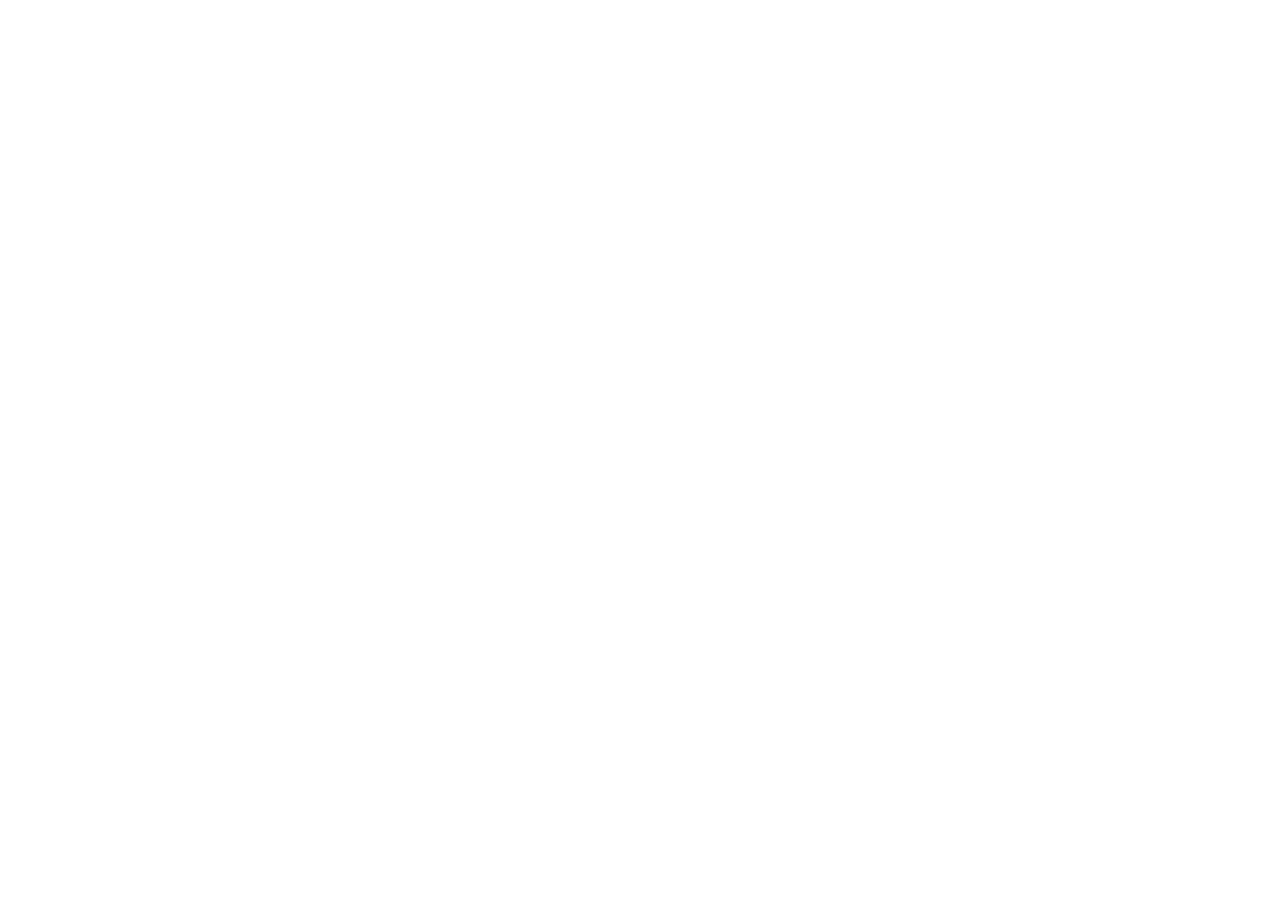
==== login.html @ 49e91ec2 "init project" ====
<!DOCTYPE html>
<html lang="en">

<head>
    <meta charset="UTF-8">
    <meta name="viewport" content="width=device-width, initial-scale=1.0">
    <title>Document</title>
</head>

<body>

</body>

</html>
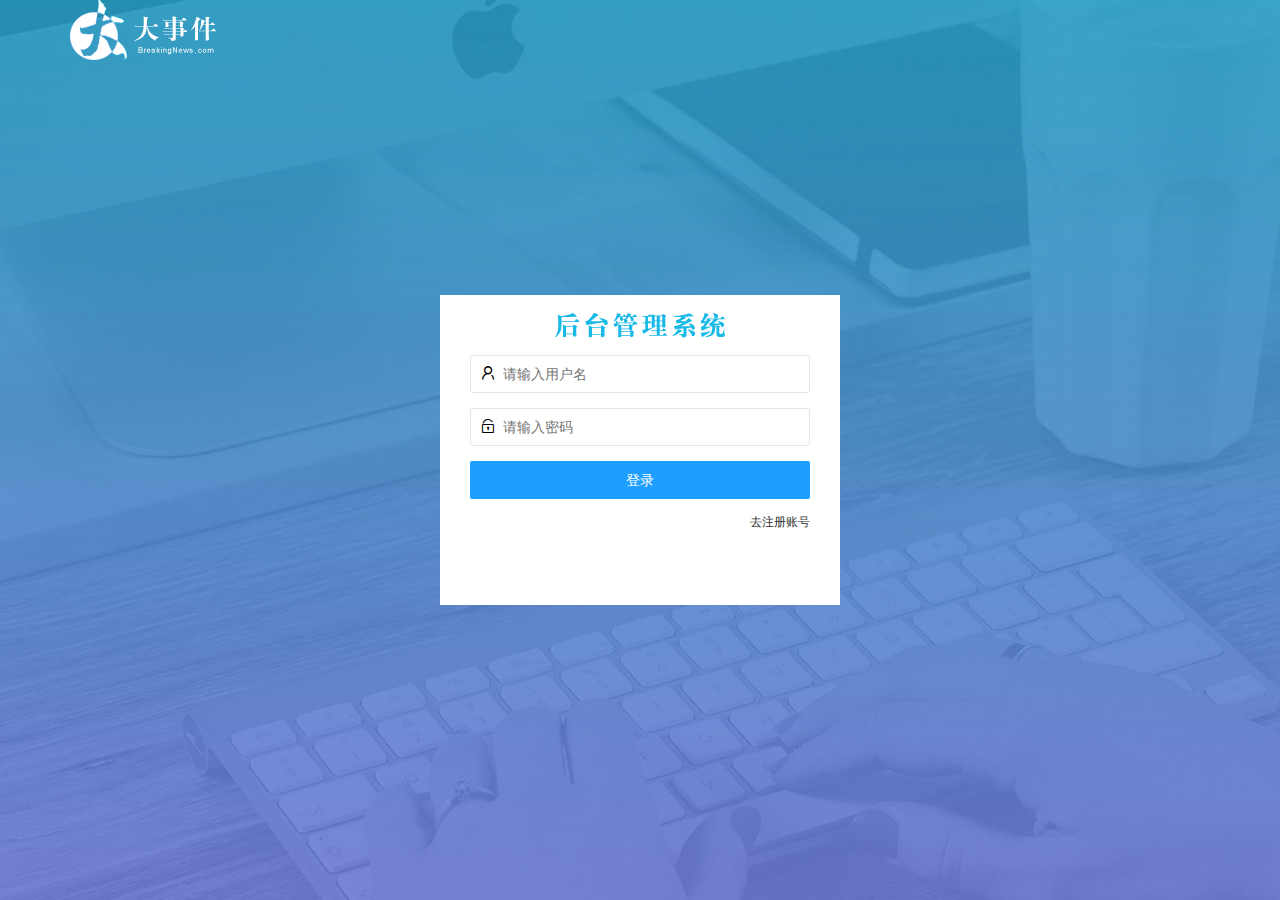
==== commit 99629223: "完成了登陆注册功能" ====
--- a/login.html
+++ b/login.html
@@ -2,13 +2,92 @@
 <html lang="en">
 
 <head>
-    <meta charset="UTF-8">
-    <meta name="viewport" content="width=device-width, initial-scale=1.0">
-    <title>Document</title>
+    <meta charset="UTF-8" />
+    <meta name="viewport" content="width=device-width, initial-scale=1.0" />
+    <title>大事件-登录/注册</title>
+    <!-- 导入 LayUI 的样式 -->
+    <link rel="stylesheet" href="/assets/lib/layui/css/layui.css" />
+    <!-- 导入自己的样式表 -->
+    <link rel="stylesheet" href="/assets/css/login.css" />
+
 </head>
 
 <body>
+    <!-- 头部的 Logo 区域 -->
+    <div class="layui-main">
+        <img src="/assets/images/logo.png" alt="" />
+    </div>
 
+    <!-- 登录注册区域 -->
+    <div class="loginAndRegBox">
+        <div class="title-box"></div>
+        <!-- 登录的div -->
+        <div class="login-box">
+            <!-- 登录的表单 -->
+            <form class="layui-form" id="form_login">
+                <!-- 用户名 -->
+                <div class="layui-form-item">
+                    <i class="layui-icon layui-icon-username"></i>
+                    <input type="text" name="username" required lay-verify="required" placeholder="请输入用户名" autocomplete="off" class="layui-input" />
+                </div>
+                <!-- 密码 -->
+                <div class="layui-form-item">
+                    <i class="layui-icon layui-icon-password"></i>
+                    <input type="password" name="password" required lay-verify="required|pwd" placeholder="请输入密码" autocomplete="off" class="layui-input" />
+                </div>
+                <!-- 登录按钮 -->
+                <div class="layui-form-item">
+                    <!-- 注意：表单提交按钮和普通按钮的区别，就是 lay-submit 属性 -->
+                    <button class="layui-btn layui-btn-fluid layui-btn-normal" lay-submit>登录</button>
+                </div>
+                <div class="layui-form-item links">
+                    <a href="javascript:;" id="link_reg">去注册账号</a>
+                </div>
+            </form>
+        </div>
+        <!-- 注册的div -->
+        <div class="reg-box">
+            <!-- 注册的表单 -->
+            <form class="layui-form" id="form_reg">
+                <!-- 用户名 -->
+                <div class="layui-form-item">
+                    <i class="layui-icon layui-icon-username"></i>
+                    <input type="text" name="username" required lay-verify="required" placeholder="请输入用户名" autocomplete="off" class="layui-input" />
+                </div>
+                <!-- 密码 -->
+                <div class="layui-form-item">
+                    <i class="layui-icon layui-icon-password"></i>
+                    <input type="password" name="password" required lay-verify="required|pwd" placeholder="请输入密码" autocomplete="off" class="layui-input" />
+                </div>
+                <!-- 密码确认框 -->
+                <div class="layui-form-item">
+                    <i class="layui-icon layui-icon-password"></i>
+                    <input type="password" name="repassword" required lay-verify="required|pwd|repwd" placeholder="再次确认密码" autocomplete="off" class="layui-input" />
+                </div>
+                <!-- 注册按钮 -->
+                <div class="layui-form-item">
+                    <!-- 注意：表单提交按钮和普通按钮的区别，就是 lay-submit 属性 -->
+                    <button class="layui-btn layui-btn-fluid layui-btn-normal" lay-submit>注册</button>
+                </div>
+                <div class="layui-form-item links">
+                    <a href="javascript:;" id="link_login">去登录</a>
+                </div>
+            </form>
+        </div>
+    </div>
+
+
+
+
+
+
+
+
+
+    <script src="/assets/lib/layui/layui.all.js"></script>
+    <script src="/assets/lib/jquery.js"></script>
+    <script src="/assets/js/baseAPI.js"></script>
+    <script src="/assets/js/login.js"></script>
 </body>
 
 </html>--- a/assets/lib/layui/css/layui.css
+++ b/assets/lib/layui/css/layui.css
@@ -0,0 +1,2 @@
+/** layui-v2.5.5 MIT License By https://www.layui.com */
+ .layui-inline,img{display:inline-block;vertical-align:middle}h1,h2,h3,h4,h5,h6{font-weight:400}.layui-edge,.layui-header,.layui-inline,.layui-main{position:relative}.layui-body,.layui-edge,.layui-elip{overflow:hidden}.layui-btn,.layui-edge,.layui-inline,img{vertical-align:middle}.layui-btn,.layui-disabled,.layui-icon,.layui-unselect{-moz-user-select:none;-webkit-user-select:none;-ms-user-select:none}.layui-elip,.layui-form-checkbox span,.layui-form-pane .layui-form-label{text-overflow:ellipsis;white-space:nowrap}.layui-breadcrumb,.layui-tree-btnGroup{visibility:hidden}blockquote,body,button,dd,div,dl,dt,form,h1,h2,h3,h4,h5,h6,input,li,ol,p,pre,td,textarea,th,ul{margin:0;padding:0;-webkit-tap-highlight-color:rgba(0,0,0,0)}a:active,a:hover{outline:0}img{border:none}li{list-style:none}table{border-collapse:collapse;border-spacing:0}h4,h5,h6{font-size:100%}button,input,optgroup,option,select,textarea{font-family:inherit;font-size:inherit;font-style:inherit;font-weight:inherit;outline:0}pre{white-space:pre-wrap;white-space:-moz-pre-wrap;white-space:-pre-wrap;white-space:-o-pre-wrap;word-wrap:break-word}body{line-height:24px;font:14px Helvetica Neue,Helvetica,PingFang SC,Tahoma,Arial,sans-serif}hr{height:1px;margin:10px 0;border:0;clear:both}a{color:#333;text-decoration:none}a:hover{color:#777}a cite{font-style:normal;*cursor:pointer}.layui-border-box,.layui-border-box *{box-sizing:border-box}.layui-box,.layui-box *{box-sizing:content-box}.layui-clear{clear:both;*zoom:1}.layui-clear:after{content:'\20';clear:both;*zoom:1;display:block;height:0}.layui-inline{*display:inline;*zoom:1}.layui-edge{display:inline-block;width:0;height:0;border-width:6px;border-style:dashed;border-color:transparent}.layui-edge-top{top:-4px;border-bottom-color:#999;border-bottom-style:solid}.layui-edge-right{border-left-color:#999;border-left-style:solid}.layui-edge-bottom{top:2px;border-top-color:#999;border-top-style:solid}.layui-edge-left{border-right-color:#999;border-right-style:solid}.layui-disabled,.layui-disabled:hover{color:#d2d2d2!important;cursor:not-allowed!important}.layui-circle{border-radius:100%}.layui-show{display:block!important}.layui-hide{display:none!important}@font-face{font-family:layui-icon;src:url(../font/iconfont.eot?v=250);src:url(../font/iconfont.eot?v=250#iefix) format('embedded-opentype'),url(../font/iconfont.woff2?v=250) format('woff2'),url(../font/iconfont.woff?v=250) format('woff'),url(../font/iconfont.ttf?v=250) format('truetype'),url(../font/iconfont.svg?v=250#layui-icon) format('svg')}.layui-icon{font-family:layui-icon!important;font-size:16px;font-style:normal;-webkit-font-smoothing:antialiased;-moz-osx-font-smoothing:grayscale}.layui-icon-reply-fill:before{content:"\e611"}.layui-icon-set-fill:before{content:"\e614"}.layui-icon-menu-fill:before{content:"\e60f"}.layui-icon-search:before{content:"\e615"}.layui-icon-share:before{content:"\e641"}.layui-icon-set-sm:before{content:"\e620"}.layui-icon-engine:before{content:"\e628"}.layui-icon-close:before{content:"\1006"}.layui-icon-close-fill:before{content:"\1007"}.layui-icon-chart-screen:before{content:"\e629"}.layui-icon-star:before{content:"\e600"}.layui-icon-circle-dot:before{content:"\e617"}.layui-icon-chat:before{content:"\e606"}.layui-icon-release:before{content:"\e609"}.layui-icon-list:before{content:"\e60a"}.layui-icon-chart:before{content:"\e62c"}.layui-icon-ok-circle:before{content:"\1005"}.layui-icon-layim-theme:before{content:"\e61b"}.layui-icon-table:before{content:"\e62d"}.layui-icon-right:before{content:"\e602"}.layui-icon-left:before{content:"\e603"}.layui-icon-cart-simple:before{content:"\e698"}.layui-icon-face-cry:before{content:"\e69c"}.layui-icon-face-smile:before{content:"\e6af"}.layui-icon-survey:before{content:"\e6b2"}.layui-icon-tree:before{content:"\e62e"}.layui-icon-upload-circle:before{content:"\e62f"}.layui-icon-add-circle:before{content:"\e61f"}.layui-icon-download-circle:before{content:"\e601"}.layui-icon-templeate-1:before{content:"\e630"}.layui-icon-util:before{content:"\e631"}.layui-icon-face-surprised:before{content:"\e664"}.layui-icon-edit:before{content:"\e642"}.layui-icon-speaker:before{content:"\e645"}.layui-icon-down:before{content:"\e61a"}.layui-icon-file:before{content:"\e621"}.layui-icon-layouts:before{content:"\e632"}.layui-icon-rate-half:before{content:"\e6c9"}.layui-icon-add-circle-fine:before{content:"\e608"}.layui-icon-prev-circle:before{content:"\e633"}.layui-icon-read:before{content:"\e705"}.layui-icon-404:before{content:"\e61c"}.layui-icon-carousel:before{content:"\e634"}.layui-icon-help:before{content:"\e607"}.layui-icon-code-circle:before{content:"\e635"}.layui-icon-water:before{content:"\e636"}.layui-icon-username:before{content:"\e66f"}.layui-icon-find-fill:before{content:"\e670"}.layui-icon-about:before{content:"\e60b"}.layui-icon-location:before{content:"\e715"}.layui-icon-up:before{content:"\e619"}.layui-icon-pause:before{content:"\e651"}.layui-icon-date:before{content:"\e637"}.layui-icon-layim-uploadfile:before{content:"\e61d"}.layui-icon-delete:before{content:"\e640"}.layui-icon-play:before{content:"\e652"}.layui-icon-top:before{content:"\e604"}.layui-icon-friends:before{content:"\e612"}.layui-icon-refresh-3:before{content:"\e9aa"}.layui-icon-ok:before{content:"\e605"}.layui-icon-layer:before{content:"\e638"}.layui-icon-face-smile-fine:before{content:"\e60c"}.layui-icon-dollar:before{content:"\e659"}.layui-icon-group:before{content:"\e613"}.layui-icon-layim-download:before{content:"\e61e"}.layui-icon-picture-fine:before{content:"\e60d"}.layui-icon-link:before{content:"\e64c"}.layui-icon-diamond:before{content:"\e735"}.layui-icon-log:before{content:"\e60e"}.layui-icon-rate-solid:before{content:"\e67a"}.layui-icon-fonts-del:before{content:"\e64f"}.layui-icon-unlink:before{content:"\e64d"}.layui-icon-fonts-clear:before{content:"\e639"}.layui-icon-triangle-r:before{content:"\e623"}.layui-icon-circle:before{content:"\e63f"}.layui-icon-radio:before{content:"\e643"}.layui-icon-align-center:before{content:"\e647"}.layui-icon-align-right:before{content:"\e648"}.layui-icon-align-left:before{content:"\e649"}.layui-icon-loading-1:before{content:"\e63e"}.layui-icon-return:before{content:"\e65c"}.layui-icon-fonts-strong:before{content:"\e62b"}.layui-icon-upload:before{content:"\e67c"}.layui-icon-dialogue:before{content:"\e63a"}.layui-icon-video:before{content:"\e6ed"}.layui-icon-headset:before{content:"\e6fc"}.layui-icon-cellphone-fine:before{content:"\e63b"}.layui-icon-add-1:before{content:"\e654"}.layui-icon-face-smile-b:before{content:"\e650"}.layui-icon-fonts-html:before{content:"\e64b"}.layui-icon-form:before{content:"\e63c"}.layui-icon-cart:before{content:"\e657"}.layui-icon-camera-fill:before{content:"\e65d"}.layui-icon-tabs:before{content:"\e62a"}.layui-icon-fonts-code:before{content:"\e64e"}.layui-icon-fire:before{content:"\e756"}.layui-icon-set:before{content:"\e716"}.layui-icon-fonts-u:before{content:"\e646"}.layui-icon-triangle-d:before{content:"\e625"}.layui-icon-tips:before{content:"\e702"}.layui-icon-picture:before{content:"\e64a"}.layui-icon-more-vertical:before{content:"\e671"}.layui-icon-flag:before{content:"\e66c"}.layui-icon-loading:before{content:"\e63d"}.layui-icon-fonts-i:before{content:"\e644"}.layui-icon-refresh-1:before{content:"\e666"}.layui-icon-rmb:before{content:"\e65e"}.layui-icon-home:before{content:"\e68e"}.layui-icon-user:before{content:"\e770"}.layui-icon-notice:before{content:"\e667"}.layui-icon-login-weibo:before{content:"\e675"}.layui-icon-voice:before{content:"\e688"}.layui-icon-upload-drag:before{content:"\e681"}.layui-icon-login-qq:before{content:"\e676"}.layui-icon-snowflake:before{content:"\e6b1"}.layui-icon-file-b:before{content:"\e655"}.layui-icon-template:before{content:"\e663"}.layui-icon-auz:before{content:"\e672"}.layui-icon-console:before{content:"\e665"}.layui-icon-app:before{content:"\e653"}.layui-icon-prev:before{content:"\e65a"}.layui-icon-website:before{content:"\e7ae"}.layui-icon-next:before{content:"\e65b"}.layui-icon-component:before{content:"\e857"}.layui-icon-more:before{content:"\e65f"}.layui-icon-login-wechat:before{content:"\e677"}.layui-icon-shrink-right:before{content:"\e668"}.layui-icon-spread-left:before{content:"\e66b"}.layui-icon-camera:before{content:"\e660"}.layui-icon-note:before{content:"\e66e"}.layui-icon-refresh:before{content:"\e669"}.layui-icon-female:before{content:"\e661"}.layui-icon-male:before{content:"\e662"}.layui-icon-password:before{content:"\e673"}.layui-icon-senior:before{content:"\e674"}.layui-icon-theme:before{content:"\e66a"}.layui-icon-tread:before{content:"\e6c5"}.layui-icon-praise:before{content:"\e6c6"}.layui-icon-star-fill:before{content:"\e658"}.layui-icon-rate:before{content:"\e67b"}.layui-icon-template-1:before{content:"\e656"}.layui-icon-vercode:before{content:"\e679"}.layui-icon-cellphone:before{content:"\e678"}.layui-icon-screen-full:before{content:"\e622"}.layui-icon-screen-restore:before{content:"\e758"}.layui-icon-cols:before{content:"\e610"}.layui-icon-export:before{content:"\e67d"}.layui-icon-print:before{content:"\e66d"}.layui-icon-slider:before{content:"\e714"}.layui-icon-addition:before{content:"\e624"}.layui-icon-subtraction:before{content:"\e67e"}.layui-icon-service:before{content:"\e626"}.layui-icon-transfer:before{content:"\e691"}.layui-main{width:1140px;margin:0 auto}.layui-header{z-index:1000;height:60px}.layui-header a:hover{transition:all .5s;-webkit-transition:all .5s}.layui-side{position:fixed;left:0;top:0;bottom:0;z-index:999;width:200px;overflow-x:hidden}.layui-side-scroll{position:relative;width:220px;height:100%;overflow-x:hidden}.layui-body{position:absolute;left:200px;right:0;top:0;bottom:0;z-index:998;width:auto;overflow-y:auto;box-sizing:border-box}.layui-layout-body{overflow:hidden}.layui-layout-admin .layui-header{background-color:#23262E}.layui-layout-admin .layui-side{top:60px;width:200px;overflow-x:hidden}.layui-layout-admin .layui-body{position:fixed;top:60px;bottom:44px}.layui-layout-admin .layui-main{width:auto;margin:0 15px}.layui-layout-admin .layui-footer{position:fixed;left:200px;right:0;bottom:0;height:44px;line-height:44px;padding:0 15px;background-color:#eee}.layui-layout-admin .layui-logo{position:absolute;left:0;top:0;width:200px;height:100%;line-height:60px;text-align:center;color:#009688;font-size:16px}.layui-layout-admin .layui-header .layui-nav{background:0 0}.layui-layout-left{position:absolute!important;left:200px;top:0}.layui-layout-right{position:absolute!important;right:0;top:0}.layui-container{position:relative;margin:0 auto;padding:0 15px;box-sizing:border-box}.layui-fluid{position:relative;margin:0 auto;padding:0 15px}.layui-row:after,.layui-row:before{content:'';display:block;clear:both}.layui-col-lg1,.layui-col-lg10,.layui-col-lg11,.layui-col-lg12,.layui-col-lg2,.layui-col-lg3,.layui-col-lg4,.layui-col-lg5,.layui-col-lg6,.layui-col-lg7,.layui-col-lg8,.layui-col-lg9,.layui-col-md1,.layui-col-md10,.layui-col-md11,.layui-col-md12,.layui-col-md2,.layui-col-md3,.layui-col-md4,.layui-col-md5,.layui-col-md6,.layui-col-md7,.layui-col-md8,.layui-col-md9,.layui-col-sm1,.layui-col-sm10,.layui-col-sm11,.layui-col-sm12,.layui-col-sm2,.layui-col-sm3,.layui-col-sm4,.layui-col-sm5,.layui-col-sm6,.layui-col-sm7,.layui-col-sm8,.layui-col-sm9,.layui-col-xs1,.layui-col-xs10,.layui-col-xs11,.layui-col-xs12,.layui-col-xs2,.layui-col-xs3,.layui-col-xs4,.layui-col-xs5,.layui-col-xs6,.layui-col-xs7,.layui-col-xs8,.layui-col-xs9{position:relative;display:block;box-sizing:border-box}.layui-col-xs1,.layui-col-xs10,.layui-col-xs11,.layui-col-xs12,.layui-col-xs2,.layui-col-xs3,.layui-col-xs4,.layui-col-xs5,.layui-col-xs6,.layui-col-xs7,.layui-col-xs8,.layui-col-xs9{float:left}.layui-col-xs1{width:8.33333333%}.layui-col-xs2{width:16.66666667%}.layui-col-xs3{width:25%}.layui-col-xs4{width:33.33333333%}.layui-col-xs5{width:41.66666667%}.layui-col-xs6{width:50%}.layui-col-xs7{width:58.33333333%}.layui-col-xs8{width:66.66666667%}.layui-col-xs9{width:75%}.layui-col-xs10{width:83.33333333%}.layui-col-xs11{width:91.66666667%}.layui-col-xs12{width:100%}.layui-col-xs-offset1{margin-left:8.33333333%}.layui-col-xs-offset2{margin-left:16.66666667%}.layui-col-xs-offset3{margin-left:25%}.layui-col-xs-offset4{margin-left:33.33333333%}.layui-col-xs-offset5{margin-left:41.66666667%}.layui-col-xs-offset6{margin-left:50%}.layui-col-xs-offset7{margin-left:58.33333333%}.layui-col-xs-offset8{margin-left:66.66666667%}.layui-col-xs-offset9{margin-left:75%}.layui-col-xs-offset10{margin-left:83.33333333%}.layui-col-xs-offset11{margin-left:91.66666667%}.layui-col-xs-offset12{margin-left:100%}@media screen and (max-width:768px){.layui-hide-xs{display:none!important}.layui-show-xs-block{display:block!important}.layui-show-xs-inline{display:inline!important}.layui-show-xs-inline-block{display:inline-block!important}}@media screen and (min-width:768px){.layui-container{width:750px}.layui-hide-sm{display:none!important}.layui-show-sm-block{display:block!important}.layui-show-sm-inline{display:inline!important}.layui-show-sm-inline-block{display:inline-block!important}.layui-col-sm1,.layui-col-sm10,.layui-col-sm11,.layui-col-sm12,.layui-col-sm2,.layui-col-sm3,.layui-col-sm4,.layui-col-sm5,.layui-col-sm6,.layui-col-sm7,.layui-col-sm8,.layui-col-sm9{float:left}.layui-col-sm1{width:8.33333333%}.layui-col-sm2{width:16.66666667%}.layui-col-sm3{width:25%}.layui-col-sm4{width:33.33333333%}.layui-col-sm5{width:41.66666667%}.layui-col-sm6{width:50%}.layui-col-sm7{width:58.33333333%}.layui-col-sm8{width:66.66666667%}.layui-col-sm9{width:75%}.layui-col-sm10{width:83.33333333%}.layui-col-sm11{width:91.66666667%}.layui-col-sm12{width:100%}.layui-col-sm-offset1{margin-left:8.33333333%}.layui-col-sm-offset2{margin-left:16.66666667%}.layui-col-sm-offset3{margin-left:25%}.layui-col-sm-offset4{margin-left:33.33333333%}.layui-col-sm-offset5{margin-left:41.66666667%}.layui-col-sm-offset6{margin-left:50%}.layui-col-sm-offset7{margin-left:58.33333333%}.layui-col-sm-offset8{margin-left:66.66666667%}.layui-col-sm-offset9{margin-left:75%}.layui-col-sm-offset10{margin-left:83.33333333%}.layui-col-sm-offset11{margin-left:91.66666667%}.layui-col-sm-offset12{margin-left:100%}}@media screen and (min-width:992px){.layui-container{width:970px}.layui-hide-md{display:none!important}.layui-show-md-block{display:block!important}.layui-show-md-inline{display:inline!important}.layui-show-md-inline-block{display:inline-block!important}.layui-col-md1,.layui-col-md10,.layui-col-md11,.layui-col-md12,.layui-col-md2,.layui-col-md3,.layui-col-md4,.layui-col-md5,.layui-col-md6,.layui-col-md7,.layui-col-md8,.layui-col-md9{float:left}.layui-col-md1{width:8.33333333%}.layui-col-md2{width:16.66666667%}.layui-col-md3{width:25%}.layui-col-md4{width:33.33333333%}.layui-col-md5{width:41.66666667%}.layui-col-md6{width:50%}.layui-col-md7{width:58.33333333%}.layui-col-md8{width:66.66666667%}.layui-col-md9{width:75%}.layui-col-md10{width:83.33333333%}.layui-col-md11{width:91.66666667%}.layui-col-md12{width:100%}.layui-col-md-offset1{margin-left:8.33333333%}.layui-col-md-offset2{margin-left:16.66666667%}.layui-col-md-offset3{margin-left:25%}.layui-col-md-offset4{margin-left:33.33333333%}.layui-col-md-offset5{margin-left:41.66666667%}.layui-col-md-offset6{margin-left:50%}.layui-col-md-offset7{margin-left:58.33333333%}.layui-col-md-offset8{margin-left:66.66666667%}.layui-col-md-offset9{margin-left:75%}.layui-col-md-offset10{margin-left:83.33333333%}.layui-col-md-offset11{margin-left:91.66666667%}.layui-col-md-offset12{margin-left:100%}}@media screen and (min-width:1200px){.layui-container{width:1170px}.layui-hide-lg{display:none!important}.layui-show-lg-block{display:block!important}.layui-show-lg-inline{display:inline!important}.layui-show-lg-inline-block{display:inline-block!important}.layui-col-lg1,.layui-col-lg10,.layui-col-lg11,.layui-col-lg12,.layui-col-lg2,.layui-col-lg3,.layui-col-lg4,.layui-col-lg5,.layui-col-lg6,.layui-col-lg7,.layui-col-lg8,.layui-col-lg9{float:left}.layui-col-lg1{width:8.33333333%}.layui-col-lg2{width:16.66666667%}.layui-col-lg3{width:25%}.layui-col-lg4{width:33.33333333%}.layui-col-lg5{width:41.66666667%}.layui-col-lg6{width:50%}.layui-col-lg7{width:58.33333333%}.layui-col-lg8{width:66.66666667%}.layui-col-lg9{width:75%}.layui-col-lg10{width:83.33333333%}.layui-col-lg11{width:91.66666667%}.layui-col-lg12{width:100%}.layui-col-lg-offset1{margin-left:8.33333333%}.layui-col-lg-offset2{margin-left:16.66666667%}.layui-col-lg-offset3{margin-left:25%}.layui-col-lg-offset4{margin-left:33.33333333%}.layui-col-lg-offset5{margin-left:41.66666667%}.layui-col-lg-offset6{margin-left:50%}.layui-col-lg-offset7{margin-left:58.33333333%}.layui-col-lg-offset8{margin-left:66.66666667%}.layui-col-lg-offset9{margin-left:75%}.layui-col-lg-offset10{margin-left:83.33333333%}.layui-col-lg-offset11{margin-left:91.66666667%}.layui-col-lg-offset12{margin-left:100%}}.layui-col-space1{margin:-.5px}.layui-col-space1>*{padding:.5px}.layui-col-space3{margin:-1.5px}.layui-col-space3>*{padding:1.5px}.layui-col-space5{margin:-2.5px}.layui-col-space5>*{padding:2.5px}.layui-col-space8{margin:-3.5px}.layui-col-space8>*{padding:3.5px}.layui-col-space10{margin:-5px}.layui-col-space10>*{padding:5px}.layui-col-space12{margin:-6px}.layui-col-space12>*{padding:6px}.layui-col-space15{margin:-7.5px}.layui-col-space15>*{padding:7.5px}.layui-col-space18{margin:-9px}.layui-col-space18>*{padding:9px}.layui-col-space20{margin:-10px}.layui-col-space20>*{padding:10px}.layui-col-space22{margin:-11px}.layui-col-space22>*{padding:11px}.layui-col-space25{margin:-12.5px}.layui-col-space25>*{padding:12.5px}.layui-col-space30{margin:-15px}.layui-col-space30>*{padding:15px}.layui-btn,.layui-input,.layui-select,.layui-textarea,.layui-upload-button{outline:0;-webkit-appearance:none;transition:all .3s;-webkit-transition:all .3s;box-sizing:border-box}.layui-elem-quote{margin-bottom:10px;padding:15px;line-height:22px;border-left:5px solid #009688;border-radius:0 2px 2px 0;background-color:#f2f2f2}.layui-quote-nm{border-style:solid;border-width:1px 1px 1px 5px;background:0 0}.layui-elem-field{margin-bottom:10px;padding:0;border-width:1px;border-style:solid}.layui-elem-field legend{margin-left:20px;padding:0 10px;font-size:20px;font-weight:300}.layui-field-title{margin:10px 0 20px;border-width:1px 0 0}.layui-field-box{padding:10px 15px}.layui-field-title .layui-field-box{padding:10px 0}.layui-progress{position:relative;height:6px;border-radius:20px;background-color:#e2e2e2}.layui-progress-bar{position:absolute;left:0;top:0;width:0;max-width:100%;height:6px;border-radius:20px;text-align:right;background-color:#5FB878;transition:all .3s;-webkit-transition:all .3s}.layui-progress-big,.layui-progress-big .layui-progress-bar{height:18px;line-height:18px}.layui-progress-text{position:relative;top:-20px;line-height:18px;font-size:12px;color:#666}.layui-progress-big .layui-progress-text{position:static;padding:0 10px;color:#fff}.layui-collapse{border-width:1px;border-style:solid;border-radius:2px}.layui-colla-content,.layui-colla-item{border-top-width:1px;border-top-style:solid}.layui-colla-item:first-child{border-top:none}.layui-colla-title{position:relative;height:42px;line-height:42px;padding:0 15px 0 35px;color:#333;background-color:#f2f2f2;cursor:pointer;font-size:14px;overflow:hidden}.layui-colla-content{display:none;padding:10px 15px;line-height:22px;color:#666}.layui-colla-icon{position:absolute;left:15px;top:0;font-size:14px}.layui-card{margin-bottom:15px;border-radius:2px;background-color:#fff;box-shadow:0 1px 2px 0 rgba(0,0,0,.05)}.layui-card:last-child{margin-bottom:0}.layui-card-header{position:relative;height:42px;line-height:42px;padding:0 15px;border-bottom:1px solid #f6f6f6;color:#333;border-radius:2px 2px 0 0;font-size:14px}.layui-bg-black,.layui-bg-blue,.layui-bg-cyan,.layui-bg-green,.layui-bg-orange,.layui-bg-red{color:#fff!important}.layui-card-body{position:relative;padding:10px 15px;line-height:24px}.layui-card-body[pad15]{padding:15px}.layui-card-body[pad20]{padding:20px}.layui-card-body .layui-table{margin:5px 0}.layui-card .layui-tab{margin:0}.layui-panel-window{position:relative;padding:15px;border-radius:0;border-top:5px solid #E6E6E6;background-color:#fff}.layui-auxiliar-moving{position:fixed;left:0;right:0;top:0;bottom:0;width:100%;height:100%;background:0 0;z-index:9999999999}.layui-form-label,.layui-form-mid,.layui-form-select,.layui-input-block,.layui-input-inline,.layui-textarea{position:relative}.layui-bg-red{background-color:#FF5722!important}.layui-bg-orange{background-color:#FFB800!important}.layui-bg-green{background-color:#009688!important}.layui-bg-cyan{background-color:#2F4056!important}.layui-bg-blue{background-color:#1E9FFF!important}.layui-bg-black{background-color:#393D49!important}.layui-bg-gray{background-color:#eee!important;color:#666!important}.layui-badge-rim,.layui-colla-content,.layui-colla-item,.layui-collapse,.layui-elem-field,.layui-form-pane .layui-form-item[pane],.layui-form-pane .layui-form-label,.layui-input,.layui-layedit,.layui-layedit-tool,.layui-quote-nm,.layui-select,.layui-tab-bar,.layui-tab-card,.layui-tab-title,.layui-tab-title .layui-this:after,.layui-textarea{border-color:#e6e6e6}.layui-timeline-item:before,hr{background-color:#e6e6e6}.layui-text{line-height:22px;font-size:14px;color:#666}.layui-text h1,.layui-text h2,.layui-text h3{font-weight:500;color:#333}.layui-text h1{font-size:30px}.layui-text h2{font-size:24px}.layui-text h3{font-size:18px}.layui-text a:not(.layui-btn){color:#01AAED}.layui-text a:not(.layui-btn):hover{text-decoration:underline}.layui-text ul{padding:5px 0 5px 15px}.layui-text ul li{margin-top:5px;list-style-type:disc}.layui-text em,.layui-word-aux{color:#999!important;padding:0 5px!important}.layui-btn{display:inline-block;height:38px;line-height:38px;padding:0 18px;background-color:#009688;color:#fff;white-space:nowrap;text-align:center;font-size:14px;border:none;border-radius:2px;cursor:pointer}.layui-btn:hover{opacity:.8;filter:alpha(opacity=80);color:#fff}.layui-btn:active{opacity:1;filter:alpha(opacity=100)}.layui-btn+.layui-btn{margin-left:10px}.layui-btn-container{font-size:0}.layui-btn-container .layui-btn{margin-right:10px;margin-bottom:10px}.layui-btn-container .layui-btn+.layui-btn{margin-left:0}.layui-table .layui-btn-container .layui-btn{margin-bottom:9px}.layui-btn-radius{border-radius:100px}.layui-btn .layui-icon{margin-right:3px;font-size:18px;vertical-align:bottom;vertical-align:middle\9}.layui-btn-primary{border:1px solid #C9C9C9;background-color:#fff;color:#555}.layui-btn-primary:hover{border-color:#009688;color:#333}.layui-btn-normal{background-color:#1E9FFF}.layui-btn-warm{background-color:#FFB800}.layui-btn-danger{background-color:#FF5722}.layui-btn-checked{background-color:#5FB878}.layui-btn-disabled,.layui-btn-disabled:active,.layui-btn-disabled:hover{border:1px solid #e6e6e6;background-color:#FBFBFB;color:#C9C9C9;cursor:not-allowed;opacity:1}.layui-btn-lg{height:44px;line-height:44px;padding:0 25px;font-size:16px}.layui-btn-sm{height:30px;line-height:30px;padding:0 10px;font-size:12px}.layui-btn-sm i{font-size:16px!important}.layui-btn-xs{height:22px;line-height:22px;padding:0 5px;font-size:12px}.layui-btn-xs i{font-size:14px!important}.layui-btn-group{display:inline-block;vertical-align:middle;font-size:0}.layui-btn-group .layui-btn{margin-left:0!important;margin-right:0!important;border-left:1px solid rgba(255,255,255,.5);border-radius:0}.layui-btn-group .layui-btn-primary{border-left:none}.layui-btn-group .layui-btn-primary:hover{border-color:#C9C9C9;color:#009688}.layui-btn-group .layui-btn:first-child{border-left:none;border-radius:2px 0 0 2px}.layui-btn-group .layui-btn-primary:first-child{border-left:1px solid #c9c9c9}.layui-btn-group .layui-btn:last-child{border-radius:0 2px 2px 0}.layui-btn-group .layui-btn+.layui-btn{margin-left:0}.layui-btn-group+.layui-btn-group{margin-left:10px}.layui-btn-fluid{width:100%}.layui-input,.layui-select,.layui-textarea{height:38px;line-height:1.3;line-height:38px\9;border-width:1px;border-style:solid;background-color:#fff;border-radius:2px}.layui-input::-webkit-input-placeholder,.layui-select::-webkit-input-placeholder,.layui-textarea::-webkit-input-placeholder{line-height:1.3}.layui-input,.layui-textarea{display:block;width:100%;padding-left:10px}.layui-input:hover,.layui-textarea:hover{border-color:#D2D2D2!important}.layui-input:focus,.layui-textarea:focus{border-color:#C9C9C9!important}.layui-textarea{min-height:100px;height:auto;line-height:20px;padding:6px 10px;resize:vertical}.layui-select{padding:0 10px}.layui-form input[type=checkbox],.layui-form input[type=radio],.layui-form select{display:none}.layui-form [lay-ignore]{display:initial}.layui-form-item{margin-bottom:15px;clear:both;*zoom:1}.layui-form-item:after{content:'\20';clear:both;*zoom:1;display:block;height:0}.layui-form-label{float:left;display:block;padding:9px 15px;width:80px;font-weight:400;line-height:20px;text-align:right}.layui-form-label-col{display:block;float:none;padding:9px 0;line-height:20px;text-align:left}.layui-form-item .layui-inline{margin-bottom:5px;margin-right:10px}.layui-input-block{margin-left:110px;min-height:36px}.layui-input-inline{display:inline-block;vertical-align:middle}.layui-form-item .layui-input-inline{float:left;width:190px;margin-right:10px}.layui-form-text .layui-input-inline{width:auto}.layui-form-mid{float:left;display:block;padding:9px 0!important;line-height:20px;margin-right:10px}.layui-form-danger+.layui-form-select .layui-input,.layui-form-danger:focus{border-color:#FF5722!important}.layui-form-select .layui-input{padding-right:30px;cursor:pointer}.layui-form-select .layui-edge{position:absolute;right:10px;top:50%;margin-top:-3px;cursor:pointer;border-width:6px;border-top-color:#c2c2c2;border-top-style:solid;transition:all .3s;-webkit-transition:all .3s}.layui-form-select dl{display:none;position:absolute;left:0;top:42px;padding:5px 0;z-index:899;min-width:100%;border:1px solid #d2d2d2;max-height:300px;overflow-y:auto;background-color:#fff;border-radius:2px;box-shadow:0 2px 4px rgba(0,0,0,.12);box-sizing:border-box}.layui-form-select dl dd,.layui-form-select dl dt{padding:0 10px;line-height:36px;white-space:nowrap;overflow:hidden;text-overflow:ellipsis}.layui-form-select dl dt{font-size:12px;color:#999}.layui-form-select dl dd{cursor:pointer}.layui-form-select dl dd:hover{background-color:#f2f2f2;-webkit-transition:.5s all;transition:.5s all}.layui-form-select .layui-select-group dd{padding-left:20px}.layui-form-select dl dd.layui-select-tips{padding-left:10px!important;color:#999}.layui-form-select dl dd.layui-this{background-color:#5FB878;color:#fff}.layui-form-checkbox,.layui-form-select dl dd.layui-disabled{background-color:#fff}.layui-form-selected dl{display:block}.layui-form-checkbox,.layui-form-checkbox *,.layui-form-switch{display:inline-block;vertical-align:middle}.layui-form-selected .layui-edge{margin-top:-9px;-webkit-transform:rotate(180deg);transform:rotate(180deg);margin-top:-3px\9}:root .layui-form-selected .layui-edge{margin-top:-9px\0/IE9}.layui-form-selectup dl{top:auto;bottom:42px}.layui-select-none{margin:5px 0;text-align:center;color:#999}.layui-select-disabled .layui-disabled{border-color:#eee!important}.layui-select-disabled .layui-edge{border-top-color:#d2d2d2}.layui-form-checkbox{position:relative;height:30px;line-height:30px;margin-right:10px;padding-right:30px;cursor:pointer;font-size:0;-webkit-transition:.1s linear;transition:.1s linear;box-sizing:border-box}.layui-form-checkbox span{padding:0 10px;height:100%;font-size:14px;border-radius:2px 0 0 2px;background-color:#d2d2d2;color:#fff;overflow:hidden}.layui-form-checkbox:hover span{background-color:#c2c2c2}.layui-form-checkbox i{position:absolute;right:0;top:0;width:30px;height:28px;border:1px solid #d2d2d2;border-left:none;border-radius:0 2px 2px 0;color:#fff;font-size:20px;text-align:center}.layui-form-checkbox:hover i{border-color:#c2c2c2;color:#c2c2c2}.layui-form-checked,.layui-form-checked:hover{border-color:#5FB878}.layui-form-checked span,.layui-form-checked:hover span{background-color:#5FB878}.layui-form-checked i,.layui-form-checked:hover i{color:#5FB878}.layui-form-item .layui-form-checkbox{margin-top:4px}.layui-form-checkbox[lay-skin=primary]{height:auto!important;line-height:normal!important;min-width:18px;min-height:18px;border:none!important;margin-right:0;padding-left:28px;padding-right:0;background:0 0}.layui-form-checkbox[lay-skin=primary] span{padding-left:0;padding-right:15px;line-height:18px;background:0 0;color:#666}.layui-form-checkbox[lay-skin=primary] i{right:auto;left:0;width:16px;height:16px;line-height:16px;border:1px solid #d2d2d2;font-size:12px;border-radius:2px;background-color:#fff;-webkit-transition:.1s linear;transition:.1s linear}.layui-form-checkbox[lay-skin=primary]:hover i{border-color:#5FB878;color:#fff}.layui-form-checked[lay-skin=primary] i{border-color:#5FB878!important;background-color:#5FB878;color:#fff}.layui-checkbox-disbaled[lay-skin=primary] span{background:0 0!important;color:#c2c2c2}.layui-checkbox-disbaled[lay-skin=primary]:hover i{border-color:#d2d2d2}.layui-form-item .layui-form-checkbox[lay-skin=primary]{margin-top:10px}.layui-form-switch{position:relative;height:22px;line-height:22px;min-width:35px;padding:0 5px;margin-top:8px;border:1px solid #d2d2d2;border-radius:20px;cursor:pointer;background-color:#fff;-webkit-transition:.1s linear;transition:.1s linear}.layui-form-switch i{position:absolute;left:5px;top:3px;width:16px;height:16px;border-radius:20px;background-color:#d2d2d2;-webkit-transition:.1s linear;transition:.1s linear}.layui-form-switch em{position:relative;top:0;width:25px;margin-left:21px;padding:0!important;text-align:center!important;color:#999!important;font-style:normal!important;font-size:12px}.layui-form-onswitch{border-color:#5FB878;background-color:#5FB878}.layui-checkbox-disbaled,.layui-checkbox-disbaled i{border-color:#e2e2e2!important}.layui-form-onswitch i{left:100%;margin-left:-21px;background-color:#fff}.layui-form-onswitch em{margin-left:5px;margin-right:21px;color:#fff!important}.layui-checkbox-disbaled span{background-color:#e2e2e2!important}.layui-checkbox-disbaled:hover i{color:#fff!important}[lay-radio]{display:none}.layui-form-radio,.layui-form-radio *{display:inline-block;vertical-align:middle}.layui-form-radio{line-height:28px;margin:6px 10px 0 0;padding-right:10px;cursor:pointer;font-size:0}.layui-form-radio *{font-size:14px}.layui-form-radio>i{margin-right:8px;font-size:22px;color:#c2c2c2}.layui-form-radio>i:hover,.layui-form-radioed>i{color:#5FB878}.layui-radio-disbaled>i{color:#e2e2e2!important}.layui-form-pane .layui-form-label{width:110px;padding:8px 15px;height:38px;line-height:20px;border-width:1px;border-style:solid;border-radius:2px 0 0 2px;text-align:center;background-color:#FBFBFB;overflow:hidden;box-sizing:border-box}.layui-form-pane .layui-input-inline{margin-left:-1px}.layui-form-pane .layui-input-block{margin-left:110px;left:-1px}.layui-form-pane .layui-input{border-radius:0 2px 2px 0}.layui-form-pane .layui-form-text .layui-form-label{float:none;width:100%;border-radius:2px;box-sizing:border-box;text-align:left}.layui-form-pane .layui-form-text .layui-input-inline{display:block;margin:0;top:-1px;clear:both}.layui-form-pane .layui-form-text .layui-input-block{margin:0;left:0;top:-1px}.layui-form-pane .layui-form-text .layui-textarea{min-height:100px;border-radius:0 0 2px 2px}.layui-form-pane .layui-form-checkbox{margin:4px 0 4px 10px}.layui-form-pane .layui-form-radio,.layui-form-pane .layui-form-switch{margin-top:6px;margin-left:10px}.layui-form-pane .layui-form-item[pane]{position:relative;border-width:1px;border-style:solid}.layui-form-pane .layui-form-item[pane] .layui-form-label{position:absolute;left:0;top:0;height:100%;border-width:0 1px 0 0}.layui-form-pane .layui-form-item[pane] .layui-input-inline{margin-left:110px}@media screen and (max-width:450px){.layui-form-item .layui-form-label{text-overflow:ellipsis;overflow:hidden;white-space:nowrap}.layui-form-item .layui-inline{display:block;margin-right:0;margin-bottom:20px;clear:both}.layui-form-item .layui-inline:after{content:'\20';clear:both;display:block;height:0}.layui-form-item .layui-input-inline{display:block;float:none;left:-3px;width:auto;margin:0 0 10px 112px}.layui-form-item .layui-input-inline+.layui-form-mid{margin-left:110px;top:-5px;padding:0}.layui-form-item .layui-form-checkbox{margin-right:5px;margin-bottom:5px}}.layui-layedit{border-width:1px;border-style:solid;border-radius:2px}.layui-layedit-tool{padding:3px 5px;border-bottom-width:1px;border-bottom-style:solid;font-size:0}.layedit-tool-fixed{position:fixed;top:0;border-top:1px solid #e2e2e2}.layui-layedit-tool .layedit-tool-mid,.layui-layedit-tool .layui-icon{display:inline-block;vertical-align:middle;text-align:center;font-size:14px}.layui-layedit-tool .layui-icon{position:relative;width:32px;height:30px;line-height:30px;margin:3px 5px;color:#777;cursor:pointer;border-radius:2px}.layui-layedit-tool .layui-icon:hover{color:#393D49}.layui-layedit-tool .layui-icon:active{color:#000}.layui-layedit-tool .layedit-tool-active{background-color:#e2e2e2;color:#000}.layui-layedit-tool .layui-disabled,.layui-layedit-tool .layui-disabled:hover{color:#d2d2d2;cursor:not-allowed}.layui-layedit-tool .layedit-tool-mid{width:1px;height:18px;margin:0 10px;background-color:#d2d2d2}.layedit-tool-html{width:50px!important;font-size:30px!important}.layedit-tool-b,.layedit-tool-code,.layedit-tool-help{font-size:16px!important}.layedit-tool-d,.layedit-tool-face,.layedit-tool-image,.layedit-tool-unlink{font-size:18px!important}.layedit-tool-image input{position:absolute;font-size:0;left:0;top:0;width:100%;height:100%;opacity:.01;filter:Alpha(opacity=1);cursor:pointer}.layui-layedit-iframe iframe{display:block;width:100%}#LAY_layedit_code{overflow:hidden}.layui-laypage{display:inline-block;*display:inline;*zoom:1;vertical-align:middle;margin:10px 0;font-size:0}.layui-laypage>a:first-child,.layui-laypage>a:first-child em{border-radius:2px 0 0 2px}.layui-laypage>a:last-child,.layui-laypage>a:last-child em{border-radius:0 2px 2px 0}.layui-laypage>:first-child{margin-left:0!important}.layui-laypage>:last-child{margin-right:0!important}.layui-laypage a,.layui-laypage button,.layui-laypage input,.layui-laypage select,.layui-laypage span{border:1px solid #e2e2e2}.layui-laypage a,.layui-laypage span{display:inline-block;*display:inline;*zoom:1;vertical-align:middle;padding:0 15px;height:28px;line-height:28px;margin:0 -1px 5px 0;background-color:#fff;color:#333;font-size:12px}.layui-flow-more a *,.layui-laypage input,.layui-table-view select[lay-ignore]{display:inline-block}.layui-laypage a:hover{color:#009688}.layui-laypage em{font-style:normal}.layui-laypage .layui-laypage-spr{color:#999;font-weight:700}.layui-laypage a{text-decoration:none}.layui-laypage .layui-laypage-curr{position:relative}.layui-laypage .layui-laypage-curr em{position:relative;color:#fff}.layui-laypage .layui-laypage-curr .layui-laypage-em{position:absolute;left:-1px;top:-1px;padding:1px;width:100%;height:100%;background-color:#009688}.layui-laypage-em{border-radius:2px}.layui-laypage-next em,.layui-laypage-prev em{font-family:Sim sun;font-size:16px}.layui-laypage .layui-laypage-count,.layui-laypage .layui-laypage-limits,.layui-laypage .layui-laypage-refresh,.layui-laypage .layui-laypage-skip{margin-left:10px;margin-right:10px;padding:0;border:none}.layui-laypage .layui-laypage-limits,.layui-laypage .layui-laypage-refresh{vertical-align:top}.layui-laypage .layui-laypage-refresh i{font-size:18px;cursor:pointer}.layui-laypage select{height:22px;padding:3px;border-radius:2px;cursor:pointer}.layui-laypage .layui-laypage-skip{height:30px;line-height:30px;color:#999}.layui-laypage button,.layui-laypage input{height:30px;line-height:30px;border-radius:2px;vertical-align:top;background-color:#fff;box-sizing:border-box}.layui-laypage input{width:40px;margin:0 10px;padding:0 3px;text-align:center}.layui-laypage input:focus,.layui-laypage select:focus{border-color:#009688!important}.layui-laypage button{margin-left:10px;padding:0 10px;cursor:pointer}.layui-table,.layui-table-view{margin:10px 0}.layui-flow-more{margin:10px 0;text-align:center;color:#999;font-size:14px}.layui-flow-more a{height:32px;line-height:32px}.layui-flow-more a *{vertical-align:top}.layui-flow-more a cite{padding:0 20px;border-radius:3px;background-color:#eee;color:#333;font-style:normal}.layui-flow-more a cite:hover{opacity:.8}.layui-flow-more a i{font-size:30px;color:#737383}.layui-table{width:100%;background-color:#fff;color:#666}.layui-table tr{transition:all .3s;-webkit-transition:all .3s}.layui-table th{text-align:left;font-weight:400}.layui-table tbody tr:hover,.layui-table thead tr,.layui-table-click,.layui-table-header,.layui-table-hover,.layui-table-mend,.layui-table-patch,.layui-table-tool,.layui-table-total,.layui-table-total tr,.layui-table[lay-even] tr:nth-child(even){background-color:#f2f2f2}.layui-table td,.layui-table th,.layui-table-col-set,.layui-table-fixed-r,.layui-table-grid-down,.layui-table-header,.layui-table-page,.layui-table-tips-main,.layui-table-tool,.layui-table-total,.layui-table-view,.layui-table[lay-skin=line],.layui-table[lay-skin=row]{border-width:1px;border-style:solid;border-color:#e6e6e6}.layui-table td,.layui-table th{position:relative;padding:9px 15px;min-height:20px;line-height:20px;font-size:14px}.layui-table[lay-skin=line] td,.layui-table[lay-skin=line] th{border-width:0 0 1px}.layui-table[lay-skin=row] td,.layui-table[lay-skin=row] th{border-width:0 1px 0 0}.layui-table[lay-skin=nob] td,.layui-table[lay-skin=nob] th{border:none}.layui-table img{max-width:100px}.layui-table[lay-size=lg] td,.layui-table[lay-size=lg] th{padding:15px 30px}.layui-table-view .layui-table[lay-size=lg] .layui-table-cell{height:40px;line-height:40px}.layui-table[lay-size=sm] td,.layui-table[lay-size=sm] th{font-size:12px;padding:5px 10px}.layui-table-view .layui-table[lay-size=sm] .layui-table-cell{height:20px;line-height:20px}.layui-table[lay-data]{display:none}.layui-table-box{position:relative;overflow:hidden}.layui-table-view .layui-table{position:relative;width:auto;margin:0}.layui-table-view .layui-table[lay-skin=line]{border-width:0 1px 0 0}.layui-table-view .layui-table[lay-skin=row]{border-width:0 0 1px}.layui-table-view .layui-table td,.layui-table-view .layui-table th{padding:5px 0;border-top:none;border-left:none}.layui-table-view .layui-table th.layui-unselect .layui-table-cell span{cursor:pointer}.layui-table-view .layui-table td{cursor:default}.layui-table-view .layui-table td[data-edit=text]{cursor:text}.layui-table-view .layui-form-checkbox[lay-skin=primary] i{width:18px;height:18px}.layui-table-view .layui-form-radio{line-height:0;padding:0}.layui-table-view .layui-form-radio>i{margin:0;font-size:20px}.layui-table-init{position:absolute;left:0;top:0;width:100%;height:100%;text-align:center;z-index:110}.layui-table-init .layui-icon{position:absolute;left:50%;top:50%;margin:-15px 0 0 -15px;font-size:30px;color:#c2c2c2}.layui-table-header{border-width:0 0 1px;overflow:hidden}.layui-table-header .layui-table{margin-bottom:-1px}.layui-table-tool .layui-inline[lay-event]{position:relative;width:26px;height:26px;padding:5px;line-height:16px;margin-right:10px;text-align:center;color:#333;border:1px solid #ccc;cursor:pointer;-webkit-transition:.5s all;transition:.5s all}.layui-table-tool .layui-inline[lay-event]:hover{border:1px solid #999}.layui-table-tool-temp{padding-right:120px}.layui-table-tool-self{position:absolute;right:17px;top:10px}.layui-table-tool .layui-table-tool-self .layui-inline[lay-event]{margin:0 0 0 10px}.layui-table-tool-panel{position:absolute;top:29px;left:-1px;padding:5px 0;min-width:150px;min-height:40px;border:1px solid #d2d2d2;text-align:left;overflow-y:auto;background-color:#fff;box-shadow:0 2px 4px rgba(0,0,0,.12)}.layui-table-cell,.layui-table-tool-panel li{overflow:hidden;text-overflow:ellipsis;white-space:nowrap}.layui-table-tool-panel li{padding:0 10px;line-height:30px;-webkit-transition:.5s all;transition:.5s all}.layui-table-tool-panel li .layui-form-checkbox[lay-skin=primary]{width:100%;padding-left:28px}.layui-table-tool-panel li:hover{background-color:#f2f2f2}.layui-table-tool-panel li .layui-form-checkbox[lay-skin=primary] i{position:absolute;left:0;top:0}.layui-table-tool-panel li .layui-form-checkbox[lay-skin=primary] span{padding:0}.layui-table-tool .layui-table-tool-self .layui-table-tool-panel{left:auto;right:-1px}.layui-table-col-set{position:absolute;right:0;top:0;width:20px;height:100%;border-width:0 0 0 1px;background-color:#fff}.layui-table-sort{width:10px;height:20px;margin-left:5px;cursor:pointer!important}.layui-table-sort .layui-edge{position:absolute;left:5px;border-width:5px}.layui-table-sort .layui-table-sort-asc{top:3px;border-top:none;border-bottom-style:solid;border-bottom-color:#b2b2b2}.layui-table-sort .layui-table-sort-asc:hover{border-bottom-color:#666}.layui-table-sort .layui-table-sort-desc{bottom:5px;border-bottom:none;border-top-style:solid;border-top-color:#b2b2b2}.layui-table-sort .layui-table-sort-desc:hover{border-top-color:#666}.layui-table-sort[lay-sort=asc] .layui-table-sort-asc{border-bottom-color:#000}.layui-table-sort[lay-sort=desc] .layui-table-sort-desc{border-top-color:#000}.layui-table-cell{height:28px;line-height:28px;padding:0 15px;position:relative;box-sizing:border-box}.layui-table-cell .layui-form-checkbox[lay-skin=primary]{top:-1px;padding:0}.layui-table-cell .layui-table-link{color:#01AAED}.laytable-cell-checkbox,.laytable-cell-numbers,.laytable-cell-radio,.laytable-cell-space{padding:0;text-align:center}.layui-table-body{position:relative;overflow:auto;margin-right:-1px;margin-bottom:-1px}.layui-table-body .layui-none{line-height:26px;padding:15px;text-align:center;color:#999}.layui-table-fixed{position:absolute;left:0;top:0;z-index:101}.layui-table-fixed .layui-table-body{overflow:hidden}.layui-table-fixed-l{box-shadow:0 -1px 8px rgba(0,0,0,.08)}.layui-table-fixed-r{left:auto;right:-1px;border-width:0 0 0 1px;box-shadow:-1px 0 8px rgba(0,0,0,.08)}.layui-table-fixed-r .layui-table-header{position:relative;overflow:visible}.layui-table-mend{position:absolute;right:-49px;top:0;height:100%;width:50px}.layui-table-tool{position:relative;z-index:890;width:100%;min-height:50px;line-height:30px;padding:10px 15px;border-width:0 0 1px}.layui-table-tool .layui-btn-container{margin-bottom:-10px}.layui-table-page,.layui-table-total{border-width:1px 0 0;margin-bottom:-1px;overflow:hidden}.layui-table-page{position:relative;width:100%;padding:7px 7px 0;height:41px;font-size:12px;white-space:nowrap}.layui-table-page>div{height:26px}.layui-table-page .layui-laypage{margin:0}.layui-table-page .layui-laypage a,.layui-table-page .layui-laypage span{height:26px;line-height:26px;margin-bottom:10px;border:none;background:0 0}.layui-table-page .layui-laypage a,.layui-table-page .layui-laypage span.layui-laypage-curr{padding:0 12px}.layui-table-page .layui-laypage span{margin-left:0;padding:0}.layui-table-page .layui-laypage .layui-laypage-prev{margin-left:-7px!important}.layui-table-page .layui-laypage .layui-laypage-curr .layui-laypage-em{left:0;top:0;padding:0}.layui-table-page .layui-laypage button,.layui-table-page .layui-laypage input{height:26px;line-height:26px}.layui-table-page .layui-laypage input{width:40px}.layui-table-page .layui-laypage button{padding:0 10px}.layui-table-page select{height:18px}.layui-table-patch .layui-table-cell{padding:0;width:30px}.layui-table-edit{position:absolute;left:0;top:0;width:100%;height:100%;padding:0 14px 1px;border-radius:0;box-shadow:1px 1px 20px rgba(0,0,0,.15)}.layui-table-edit:focus{border-color:#5FB878!important}select.layui-table-edit{padding:0 0 0 10px;border-color:#C9C9C9}.layui-table-view .layui-form-checkbox,.layui-table-view .layui-form-radio,.layui-table-view .layui-form-switch{top:0;margin:0;box-sizing:content-box}.layui-table-view .layui-form-checkbox{top:-1px;height:26px;line-height:26px}.layui-table-view .layui-form-checkbox i{height:26px}.layui-table-grid .layui-table-cell{overflow:visible}.layui-table-grid-down{position:absolute;top:0;right:0;width:26px;height:100%;padding:5px 0;border-width:0 0 0 1px;text-align:center;background-color:#fff;color:#999;cursor:pointer}.layui-table-grid-down .layui-icon{position:absolute;top:50%;left:50%;margin:-8px 0 0 -8px}.layui-table-grid-down:hover{background-color:#fbfbfb}body .layui-table-tips .layui-layer-content{background:0 0;padding:0;box-shadow:0 1px 6px rgba(0,0,0,.12)}.layui-table-tips-main{margin:-44px 0 0 -1px;max-height:150px;padding:8px 15px;font-size:14px;overflow-y:scroll;background-color:#fff;color:#666}.layui-table-tips-c{position:absolute;right:-3px;top:-13px;width:20px;height:20px;padding:3px;cursor:pointer;background-color:#666;border-radius:50%;color:#fff}.layui-table-tips-c:hover{background-color:#777}.layui-table-tips-c:before{position:relative;right:-2px}.layui-upload-file{display:none!important;opacity:.01;filter:Alpha(opacity=1)}.layui-upload-drag,.layui-upload-form,.layui-upload-wrap{display:inline-block}.layui-upload-list{margin:10px 0}.layui-upload-choose{padding:0 10px;color:#999}.layui-upload-drag{position:relative;padding:30px;border:1px dashed #e2e2e2;background-color:#fff;text-align:center;cursor:pointer;color:#999}.layui-upload-drag .layui-icon{font-size:50px;color:#009688}.layui-upload-drag[lay-over]{border-color:#009688}.layui-upload-iframe{position:absolute;width:0;height:0;border:0;visibility:hidden}.layui-upload-wrap{position:relative;vertical-align:middle}.layui-upload-wrap .layui-upload-file{display:block!important;position:absolute;left:0;top:0;z-index:10;font-size:100px;width:100%;height:100%;opacity:.01;filter:Alpha(opacity=1);cursor:pointer}.layui-transfer-active,.layui-transfer-box{display:inline-block;vertical-align:middle}.layui-transfer-box,.layui-transfer-header,.layui-transfer-search{border-width:0;border-style:solid;border-color:#e6e6e6}.layui-transfer-box{position:relative;border-width:1px;width:200px;height:360px;border-radius:2px;background-color:#fff}.layui-transfer-box .layui-form-checkbox{width:100%;margin:0!important}.layui-transfer-header{height:38px;line-height:38px;padding:0 10px;border-bottom-width:1px}.layui-transfer-search{position:relative;padding:10px;border-bottom-width:1px}.layui-transfer-search .layui-input{height:32px;padding-left:30px;font-size:12px}.layui-transfer-search .layui-icon-search{position:absolute;left:20px;top:50%;margin-top:-8px;color:#666}.layui-transfer-active{margin:0 15px}.layui-transfer-active .layui-btn{display:block;margin:0;padding:0 15px;background-color:#5FB878;border-color:#5FB878;color:#fff}.layui-transfer-active .layui-btn-disabled{background-color:#FBFBFB;border-color:#e6e6e6;color:#C9C9C9}.layui-transfer-active .layui-btn:first-child{margin-bottom:15px}.layui-transfer-active .layui-btn .layui-icon{margin:0;font-size:14px!important}.layui-transfer-data{padding:5px 0;overflow:auto}.layui-transfer-data li{height:32px;line-height:32px;padding:0 10px}.layui-transfer-data li:hover{background-color:#f2f2f2;transition:.5s all}.layui-transfer-data .layui-none{padding:15px 10px;text-align:center;color:#999}.layui-nav{position:relative;padding:0 20px;background-color:#393D49;color:#fff;border-radius:2px;font-size:0;box-sizing:border-box}.layui-nav *{font-size:14px}.layui-nav .layui-nav-item{position:relative;display:inline-block;*display:inline;*zoom:1;vertical-align:middle;line-height:60px}.layui-nav .layui-nav-item a{display:block;padding:0 20px;color:#fff;color:rgba(255,255,255,.7);transition:all .3s;-webkit-transition:all .3s}.layui-nav .layui-this:after,.layui-nav-bar,.layui-nav-tree .layui-nav-itemed:after{position:absolute;left:0;top:0;width:0;height:5px;background-color:#5FB878;transition:all .2s;-webkit-transition:all .2s}.layui-nav-bar{z-index:1000}.layui-nav .layui-nav-item a:hover,.layui-nav .layui-this a{color:#fff}.layui-nav .layui-this:after{content:'';top:auto;bottom:0;width:100%}.layui-nav-img{width:30px;height:30px;margin-right:10px;border-radius:50%}.layui-nav .layui-nav-more{content:'';width:0;height:0;border-style:solid dashed dashed;border-color:#fff transparent transparent;overflow:hidden;cursor:pointer;transition:all .2s;-webkit-transition:all .2s;position:absolute;top:50%;right:3px;margin-top:-3px;border-width:6px;border-top-color:rgba(255,255,255,.7)}.layui-nav .layui-nav-mored,.layui-nav-itemed>a .layui-nav-more{margin-top:-9px;border-style:dashed dashed solid;border-color:transparent transparent #fff}.layui-nav-child{display:none;position:absolute;left:0;top:65px;min-width:100%;line-height:36px;padding:5px 0;box-shadow:0 2px 4px rgba(0,0,0,.12);border:1px solid #d2d2d2;background-color:#fff;z-index:100;border-radius:2px;white-space:nowrap}.layui-nav .layui-nav-child a{color:#333}.layui-nav .layui-nav-child a:hover{background-color:#f2f2f2;color:#000}.layui-nav-child dd{position:relative}.layui-nav .layui-nav-child dd.layui-this a,.layui-nav-child dd.layui-this{background-color:#5FB878;color:#fff}.layui-nav-child dd.layui-this:after{display:none}.layui-nav-tree{width:200px;padding:0}.layui-nav-tree .layui-nav-item{display:block;width:100%;line-height:45px}.layui-nav-tree .layui-nav-item a{position:relative;height:45px;line-height:45px;text-overflow:ellipsis;overflow:hidden;white-space:nowrap}.layui-nav-tree .layui-nav-item a:hover{background-color:#4E5465}.layui-nav-tree .layui-nav-bar{width:5px;height:0;background-color:#009688}.layui-nav-tree .layui-nav-child dd.layui-this,.layui-nav-tree .layui-nav-child dd.layui-this a,.layui-nav-tree .layui-this,.layui-nav-tree .layui-this>a,.layui-nav-tree .layui-this>a:hover{background-color:#009688;color:#fff}.layui-nav-tree .layui-this:after{display:none}.layui-nav-itemed>a,.layui-nav-tree .layui-nav-title a,.layui-nav-tree .layui-nav-title a:hover{color:#fff!important}.layui-nav-tree .layui-nav-child{position:relative;z-index:0;top:0;border:none;box-shadow:none}.layui-nav-tree .layui-nav-child a{height:40px;line-height:40px;color:#fff;color:rgba(255,255,255,.7)}.layui-nav-tree .layui-nav-child,.layui-nav-tree .layui-nav-child a:hover{background:0 0;color:#fff}.layui-nav-tree .layui-nav-more{right:10px}.layui-nav-itemed>.layui-nav-child{display:block;padding:0;background-color:rgba(0,0,0,.3)!important}.layui-nav-itemed>.layui-nav-child>.layui-this>.layui-nav-child{display:block}.layui-nav-side{position:fixed;top:0;bottom:0;left:0;overflow-x:hidden;z-index:999}.layui-bg-blue .layui-nav-bar,.layui-bg-blue .layui-nav-itemed:after,.layui-bg-blue .layui-this:after{background-color:#93D1FF}.layui-bg-blue .layui-nav-child dd.layui-this{background-color:#1E9FFF}.layui-bg-blue .layui-nav-itemed>a,.layui-nav-tree.layui-bg-blue .layui-nav-title a,.layui-nav-tree.layui-bg-blue .layui-nav-title a:hover{background-color:#007DDB!important}.layui-breadcrumb{font-size:0}.layui-breadcrumb>*{font-size:14px}.layui-breadcrumb a{color:#999!important}.layui-breadcrumb a:hover{color:#5FB878!important}.layui-breadcrumb a cite{color:#666;font-style:normal}.layui-breadcrumb span[lay-separator]{margin:0 10px;color:#999}.layui-tab{margin:10px 0;text-align:left!important}.layui-tab[overflow]>.layui-tab-title{overflow:hidden}.layui-tab-title{position:relative;left:0;height:40px;white-space:nowrap;font-size:0;border-bottom-width:1px;border-bottom-style:solid;transition:all .2s;-webkit-transition:all .2s}.layui-tab-title li{display:inline-block;*display:inline;*zoom:1;vertical-align:middle;font-size:14px;transition:all .2s;-webkit-transition:all .2s;position:relative;line-height:40px;min-width:65px;padding:0 15px;text-align:center;cursor:pointer}.layui-tab-title li a{display:block}.layui-tab-title .layui-this{color:#000}.layui-tab-title .layui-this:after{position:absolute;left:0;top:0;content:'';width:100%;height:41px;border-width:1px;border-style:solid;border-bottom-color:#fff;border-radius:2px 2px 0 0;box-sizing:border-box;pointer-events:none}.layui-tab-bar{position:absolute;right:0;top:0;z-index:10;width:30px;height:39px;line-height:39px;border-width:1px;border-style:solid;border-radius:2px;text-align:center;background-color:#fff;cursor:pointer}.layui-tab-bar .layui-icon{position:relative;display:inline-block;top:3px;transition:all .3s;-webkit-transition:all .3s}.layui-tab-item{display:none}.layui-tab-more{padding-right:30px;height:auto!important;white-space:normal!important}.layui-tab-more li.layui-this:after{border-bottom-color:#e2e2e2;border-radius:2px}.layui-tab-more .layui-tab-bar .layui-icon{top:-2px;top:3px\9;-webkit-transform:rotate(180deg);transform:rotate(180deg)}:root .layui-tab-more .layui-tab-bar .layui-icon{top:-2px\0/IE9}.layui-tab-content{padding:10px}.layui-tab-title li .layui-tab-close{position:relative;display:inline-block;width:18px;height:18px;line-height:20px;margin-left:8px;top:1px;text-align:center;font-size:14px;color:#c2c2c2;transition:all .2s;-webkit-transition:all .2s}.layui-tab-title li .layui-tab-close:hover{border-radius:2px;background-color:#FF5722;color:#fff}.layui-tab-brief>.layui-tab-title .layui-this{color:#009688}.layui-tab-brief>.layui-tab-more li.layui-this:after,.layui-tab-brief>.layui-tab-title .layui-this:after{border:none;border-radius:0;border-bottom:2px solid #5FB878}.layui-tab-brief[overflow]>.layui-tab-title .layui-this:after{top:-1px}.layui-tab-card{border-width:1px;border-style:solid;border-radius:2px;box-shadow:0 2px 5px 0 rgba(0,0,0,.1)}.layui-tab-card>.layui-tab-title{background-color:#f2f2f2}.layui-tab-card>.layui-tab-title li{margin-right:-1px;margin-left:-1px}.layui-tab-card>.layui-tab-title .layui-this{background-color:#fff}.layui-tab-card>.layui-tab-title .layui-this:after{border-top:none;border-width:1px;border-bottom-color:#fff}.layui-tab-card>.layui-tab-title .layui-tab-bar{height:40px;line-height:40px;border-radius:0;border-top:none;border-right:none}.layui-tab-card>.layui-tab-more .layui-this{background:0 0;color:#5FB878}.layui-tab-card>.layui-tab-more .layui-this:after{border:none}.layui-timeline{padding-left:5px}.layui-timeline-item{position:relative;padding-bottom:20px}.layui-timeline-axis{position:absolute;left:-5px;top:0;z-index:10;width:20px;height:20px;line-height:20px;background-color:#fff;color:#5FB878;border-radius:50%;text-align:center;cursor:pointer}.layui-timeline-axis:hover{color:#FF5722}.layui-timeline-item:before{content:'';position:absolute;left:5px;top:0;z-index:0;width:1px;height:100%}.layui-timeline-item:last-child:before{display:none}.layui-timeline-item:first-child:before{display:block}.layui-timeline-content{padding-left:25px}.layui-timeline-title{position:relative;margin-bottom:10px}.layui-badge,.layui-badge-dot,.layui-badge-rim{position:relative;display:inline-block;padding:0 6px;font-size:12px;text-align:center;background-color:#FF5722;color:#fff;border-radius:2px}.layui-badge{height:18px;line-height:18px}.layui-badge-dot{width:8px;height:8px;padding:0;border-radius:50%}.layui-badge-rim{height:18px;line-height:18px;border-width:1px;border-style:solid;background-color:#fff;color:#666}.layui-btn .layui-badge,.layui-btn .layui-badge-dot{margin-left:5px}.layui-nav .layui-badge,.layui-nav .layui-badge-dot{position:absolute;top:50%;margin:-8px 6px 0}.layui-tab-title .layui-badge,.layui-tab-title .layui-badge-dot{left:5px;top:-2px}.layui-carousel{position:relative;left:0;top:0;background-color:#f8f8f8}.layui-carousel>[carousel-item]{position:relative;width:100%;height:100%;overflow:hidden}.layui-carousel>[carousel-item]:before{position:absolute;content:'\e63d';left:50%;top:50%;width:100px;line-height:20px;margin:-10px 0 0 -50px;text-align:center;color:#c2c2c2;font-family:layui-icon!important;font-size:30px;font-style:normal;-webkit-font-smoothing:antialiased;-moz-osx-font-smoothing:grayscale}.layui-carousel>[carousel-item]>*{display:none;position:absolute;left:0;top:0;width:100%;height:100%;background-color:#f8f8f8;transition-duration:.3s;-webkit-transition-duration:.3s}.layui-carousel-updown>*{-webkit-transition:.3s ease-in-out up;transition:.3s ease-in-out up}.layui-carousel-arrow{display:none\9;opacity:0;position:absolute;left:10px;top:50%;margin-top:-18px;width:36px;height:36px;line-height:36px;text-align:center;font-size:20px;border:0;border-radius:50%;background-color:rgba(0,0,0,.2);color:#fff;-webkit-transition-duration:.3s;transition-duration:.3s;cursor:pointer}.layui-carousel-arrow[lay-type=add]{left:auto!important;right:10px}.layui-carousel:hover .layui-carousel-arrow[lay-type=add],.layui-carousel[lay-arrow=always] .layui-carousel-arrow[lay-type=add]{right:20px}.layui-carousel[lay-arrow=always] .layui-carousel-arrow{opacity:1;left:20px}.layui-carousel[lay-arrow=none] .layui-carousel-arrow{display:none}.layui-carousel-arrow:hover,.layui-carousel-ind ul:hover{background-color:rgba(0,0,0,.35)}.layui-carousel:hover .layui-carousel-arrow{display:block\9;opacity:1;left:20px}.layui-carousel-ind{position:relative;top:-35px;width:100%;line-height:0!important;text-align:center;font-size:0}.layui-carousel[lay-indicator=outside]{margin-bottom:30px}.layui-carousel[lay-indicator=outside] .layui-carousel-ind{top:10px}.layui-carousel[lay-indicator=outside] .layui-carousel-ind ul{background-color:rgba(0,0,0,.5)}.layui-carousel[lay-indicator=none] .layui-carousel-ind{display:none}.layui-carousel-ind ul{display:inline-block;padding:5px;background-color:rgba(0,0,0,.2);border-radius:10px;-webkit-transition-duration:.3s;transition-duration:.3s}.layui-carousel-ind li{display:inline-block;width:10px;height:10px;margin:0 3px;font-size:14px;background-color:#e2e2e2;background-color:rgba(255,255,255,.5);border-radius:50%;cursor:pointer;-webkit-transition-duration:.3s;transition-duration:.3s}.layui-carousel-ind li:hover{background-color:rgba(255,255,255,.7)}.layui-carousel-ind li.layui-this{background-color:#fff}.layui-carousel>[carousel-item]>.layui-carousel-next,.layui-carousel>[carousel-item]>.layui-carousel-prev,.layui-carousel>[carousel-item]>.layui-this{display:block}.layui-carousel>[carousel-item]>.layui-this{left:0}.layui-carousel>[carousel-item]>.layui-carousel-prev{left:-100%}.layui-carousel>[carousel-item]>.layui-carousel-next{left:100%}.layui-carousel>[carousel-item]>.layui-carousel-next.layui-carousel-left,.layui-carousel>[carousel-item]>.layui-carousel-prev.layui-carousel-right{left:0}.layui-carousel>[carousel-item]>.layui-this.layui-carousel-left{left:-100%}.layui-carousel>[carousel-item]>.layui-this.layui-carousel-right{left:100%}.layui-carousel[lay-anim=updown] .layui-carousel-arrow{left:50%!important;top:20px;margin:0 0 0 -18px}.layui-carousel[lay-anim=updown]>[carousel-item]>*,.layui-carousel[lay-anim=fade]>[carousel-item]>*{left:0!important}.layui-carousel[lay-anim=updown] .layui-carousel-arrow[lay-type=add]{top:auto!important;bottom:20px}.layui-carousel[lay-anim=updown] .layui-carousel-ind{position:absolute;top:50%;right:20px;width:auto;height:auto}.layui-carousel[lay-anim=updown] .layui-carousel-ind ul{padding:3px 5px}.layui-carousel[lay-anim=updown] .layui-carousel-ind li{display:block;margin:6px 0}.layui-carousel[lay-anim=updown]>[carousel-item]>.layui-this{top:0}.layui-carousel[lay-anim=updown]>[carousel-item]>.layui-carousel-prev{top:-100%}.layui-carousel[lay-anim=updown]>[carousel-item]>.layui-carousel-next{top:100%}.layui-carousel[lay-anim=updown]>[carousel-item]>.layui-carousel-next.layui-carousel-left,.layui-carousel[lay-anim=updown]>[carousel-item]>.layui-carousel-prev.layui-carousel-right{top:0}.layui-carousel[lay-anim=updown]>[carousel-item]>.layui-this.layui-carousel-left{top:-100%}.layui-carousel[lay-anim=updown]>[carousel-item]>.layui-this.layui-carousel-right{top:100%}.layui-carousel[lay-anim=fade]>[carousel-item]>.layui-carousel-next,.layui-carousel[lay-anim=fade]>[carousel-item]>.layui-carousel-prev{opacity:0}.layui-carousel[lay-anim=fade]>[carousel-item]>.layui-carousel-next.layui-carousel-left,.layui-carousel[lay-anim=fade]>[carousel-item]>.layui-carousel-prev.layui-carousel-right{opacity:1}.layui-carousel[lay-anim=fade]>[carousel-item]>.layui-this.layui-carousel-left,.layui-carousel[lay-anim=fade]>[carousel-item]>.layui-this.layui-carousel-right{opacity:0}.layui-fixbar{position:fixed;right:15px;bottom:15px;z-index:999999}.layui-fixbar li{width:50px;height:50px;line-height:50px;margin-bottom:1px;text-align:center;cursor:pointer;font-size:30px;background-color:#9F9F9F;color:#fff;border-radius:2px;opacity:.95}.layui-fixbar li:hover{opacity:.85}.layui-fixbar li:active{opacity:1}.layui-fixbar .layui-fixbar-top{display:none;font-size:40px}body .layui-util-face{border:none;background:0 0}body .layui-util-face .layui-layer-content{padding:0;background-color:#fff;color:#666;box-shadow:none}.layui-util-face .layui-layer-TipsG{display:none}.layui-util-face ul{position:relative;width:372px;padding:10px;border:1px solid #D9D9D9;background-color:#fff;box-shadow:0 0 20px rgba(0,0,0,.2)}.layui-util-face ul li{cursor:pointer;float:left;border:1px solid #e8e8e8;height:22px;width:26px;overflow:hidden;margin:-1px 0 0 -1px;padding:4px 2px;text-align:center}.layui-util-face ul li:hover{position:relative;z-index:2;border:1px solid #eb7350;background:#fff9ec}.layui-code{position:relative;margin:10px 0;padding:15px;line-height:20px;border:1px solid #ddd;border-left-width:6px;background-color:#F2F2F2;color:#333;font-family:Courier New;font-size:12px}.layui-rate,.layui-rate *{display:inline-block;vertical-align:middle}.layui-rate{padding:10px 5px 10px 0;font-size:0}.layui-rate li i.layui-icon{font-size:20px;color:#FFB800;margin-right:5px;transition:all .3s;-webkit-transition:all .3s}.layui-rate li i:hover{cursor:pointer;transform:scale(1.12);-webkit-transform:scale(1.12)}.layui-rate[readonly] li i:hover{cursor:default;transform:scale(1)}.layui-colorpicker{width:26px;height:26px;border:1px solid #e6e6e6;padding:5px;border-radius:2px;line-height:24px;display:inline-block;cursor:pointer;transition:all .3s;-webkit-transition:all .3s}.layui-colorpicker:hover{border-color:#d2d2d2}.layui-colorpicker.layui-colorpicker-lg{width:34px;height:34px;line-height:32px}.layui-colorpicker.layui-colorpicker-sm{width:24px;height:24px;line-height:22px}.layui-colorpicker.layui-colorpicker-xs{width:22px;height:22px;line-height:20px}.layui-colorpicker-trigger-bgcolor{display:block;background:url([data-uri]);border-radius:2px}.layui-colorpicker-trigger-span{display:block;height:100%;box-sizing:border-box;border:1px solid rgba(0,0,0,.15);border-radius:2px;text-align:center}.layui-colorpicker-trigger-i{display:inline-block;color:#FFF;font-size:12px}.layui-colorpicker-trigger-i.layui-icon-close{color:#999}.layui-colorpicker-main{position:absolute;z-index:66666666;width:280px;padding:7px;background:#FFF;border:1px solid #d2d2d2;border-radius:2px;box-shadow:0 2px 4px rgba(0,0,0,.12)}.layui-colorpicker-main-wrapper{height:180px;position:relative}.layui-colorpicker-basis{width:260px;height:100%;position:relative}.layui-colorpicker-basis-white{width:100%;height:100%;position:absolute;top:0;left:0;background:linear-gradient(90deg,#FFF,hsla(0,0%,100%,0))}.layui-colorpicker-basis-black{width:100%;height:100%;position:absolute;top:0;left:0;background:linear-gradient(0deg,#000,transparent)}.layui-colorpicker-basis-cursor{width:10px;height:10px;border:1px solid #FFF;border-radius:50%;position:absolute;top:-3px;right:-3px;cursor:pointer}.layui-colorpicker-side{position:absolute;top:0;right:0;width:12px;height:100%;background:linear-gradient(red,#FF0,#0F0,#0FF,#00F,#F0F,red)}.layui-colorpicker-side-slider{width:100%;height:5px;box-shadow:0 0 1px #888;box-sizing:border-box;background:#FFF;border-radius:1px;border:1px solid #f0f0f0;cursor:pointer;position:absolute;left:0}.layui-colorpicker-main-alpha{display:none;height:12px;margin-top:7px;background:url([data-uri])}.layui-colorpicker-alpha-bgcolor{height:100%;position:relative}.layui-colorpicker-alpha-slider{width:5px;height:100%;box-shadow:0 0 1px #888;box-sizing:border-box;background:#FFF;border-radius:1px;border:1px solid #f0f0f0;cursor:pointer;position:absolute;top:0}.layui-colorpicker-main-pre{padding-top:7px;font-size:0}.layui-colorpicker-pre{width:20px;height:20px;border-radius:2px;display:inline-block;margin-left:6px;margin-bottom:7px;cursor:pointer}.layui-colorpicker-pre:nth-child(11n+1){margin-left:0}.layui-colorpicker-pre-isalpha{background:url([data-uri])}.layui-colorpicker-pre.layui-this{box-shadow:0 0 3px 2px rgba(0,0,0,.15)}.layui-colorpicker-pre>div{height:100%;border-radius:2px}.layui-colorpicker-main-input{text-align:right;padding-top:7px}.layui-colorpicker-main-input .layui-btn-container .layui-btn{margin:0 0 0 10px}.layui-colorpicker-main-input div.layui-inline{float:left;margin-right:10px;font-size:14px}.layui-colorpicker-main-input input.layui-input{width:150px;height:30px;color:#666}.layui-slider{height:4px;background:#e2e2e2;border-radius:3px;position:relative;cursor:pointer}.layui-slider-bar{border-radius:3px;position:absolute;height:100%}.layui-slider-step{position:absolute;top:0;width:4px;height:4px;border-radius:50%;background:#FFF;-webkit-transform:translateX(-50%);transform:translateX(-50%)}.layui-slider-wrap{width:36px;height:36px;position:absolute;top:-16px;-webkit-transform:translateX(-50%);transform:translateX(-50%);z-index:10;text-align:center}.layui-slider-wrap-btn{width:12px;height:12px;border-radius:50%;background:#FFF;display:inline-block;vertical-align:middle;cursor:pointer;transition:.3s}.layui-slider-wrap:after{content:"";height:100%;display:inline-block;vertical-align:middle}.layui-slider-wrap-btn.layui-slider-hover,.layui-slider-wrap-btn:hover{transform:scale(1.2)}.layui-slider-wrap-btn.layui-disabled:hover{transform:scale(1)!important}.layui-slider-tips{position:absolute;top:-42px;z-index:66666666;white-space:nowrap;display:none;-webkit-transform:translateX(-50%);transform:translateX(-50%);color:#FFF;background:#000;border-radius:3px;height:25px;line-height:25px;padding:0 10px}.layui-slider-tips:after{content:'';position:absolute;bottom:-12px;left:50%;margin-left:-6px;width:0;height:0;border-width:6px;border-style:solid;border-color:#000 transparent transparent}.layui-slider-input{width:70px;height:32px;border:1px solid #e6e6e6;border-radius:3px;font-size:16px;line-height:32px;position:absolute;right:0;top:-15px}.layui-slider-input-btn{display:none;position:absolute;top:0;right:0;width:20px;height:100%;border-left:1px solid #d2d2d2}.layui-slider-input-btn i{cursor:pointer;position:absolute;right:0;bottom:0;width:20px;height:50%;font-size:12px;line-height:16px;text-align:center;color:#999}.layui-slider-input-btn i:first-child{top:0;border-bottom:1px solid #d2d2d2}.layui-slider-input-txt{height:100%;font-size:14px}.layui-slider-input-txt input{height:100%;border:none}.layui-slider-input-btn i:hover{color:#009688}.layui-slider-vertical{width:4px;margin-left:34px}.layui-slider-vertical .layui-slider-bar{width:4px}.layui-slider-vertical .layui-slider-step{top:auto;left:0;-webkit-transform:translateY(50%);transform:translateY(50%)}.layui-slider-vertical .layui-slider-wrap{top:auto;left:-16px;-webkit-transform:translateY(50%);transform:translateY(50%)}.layui-slider-vertical .layui-slider-tips{top:auto;left:2px}@media \0screen{.layui-slider-wrap-btn{margin-left:-20px}.layui-slider-vertical .layui-slider-wrap-btn{margin-left:0;margin-bottom:-20px}.layui-slider-vertical .layui-slider-tips{margin-left:-8px}.layui-slider>span{margin-left:8px}}.layui-tree{line-height:22px}.layui-tree .layui-form-checkbox{margin:0!important}.layui-tree-set{width:100%;position:relative}.layui-tree-pack{display:none;padding-left:20px;position:relative}.layui-tree-iconClick,.layui-tree-main{display:inline-block;vertical-align:middle}.layui-tree-line .layui-tree-pack{padding-left:27px}.layui-tree-line .layui-tree-set .layui-tree-set:after{content:'';position:absolute;top:14px;left:-9px;width:17px;height:0;border-top:1px dotted #c0c4cc}.layui-tree-entry{position:relative;padding:3px 0;height:20px;white-space:nowrap}.layui-tree-entry:hover{background-color:#eee}.layui-tree-line .layui-tree-entry:hover{background-color:rgba(0,0,0,0)}.layui-tree-line .layui-tree-entry:hover .layui-tree-txt{color:#999;text-decoration:underline;transition:.3s}.layui-tree-main{cursor:pointer;padding-right:10px}.layui-tree-line .layui-tree-set:before{content:'';position:absolute;top:0;left:-9px;width:0;height:100%;border-left:1px dotted #c0c4cc}.layui-tree-line .layui-tree-set.layui-tree-setLineShort:before{height:13px}.layui-tree-line .layui-tree-set.layui-tree-setHide:before{height:0}.layui-tree-iconClick{position:relative;height:20px;line-height:20px;margin:0 10px;color:#c0c4cc}.layui-tree-icon{height:12px;line-height:12px;width:12px;text-align:center;border:1px solid #c0c4cc}.layui-tree-iconClick .layui-icon{font-size:18px}.layui-tree-icon .layui-icon{font-size:12px;color:#666}.layui-tree-iconArrow{padding:0 5px}.layui-tree-iconArrow:after{content:'';position:absolute;left:4px;top:3px;z-index:100;width:0;height:0;border-width:5px;border-style:solid;border-color:transparent transparent transparent #c0c4cc;transition:.5s}.layui-tree-btnGroup,.layui-tree-editInput{position:relative;vertical-align:middle;display:inline-block}.layui-tree-spread>.layui-tree-entry>.layui-tree-iconClick>.layui-tree-iconArrow:after{transform:rotate(90deg) translate(3px,4px)}.layui-tree-txt{display:inline-block;vertical-align:middle;color:#555}.layui-tree-search{margin-bottom:15px;color:#666}.layui-tree-btnGroup .layui-icon{display:inline-block;vertical-align:middle;padding:0 2px;cursor:pointer}.layui-tree-btnGroup .layui-icon:hover{color:#999;transition:.3s}.layui-tree-entry:hover .layui-tree-btnGroup{visibility:visible}.layui-tree-editInput{height:20px;line-height:20px;padding:0 3px;border:none;background-color:rgba(0,0,0,.05)}.layui-tree-emptyText{text-align:center;color:#999}.layui-anim{-webkit-animation-duration:.3s;animation-duration:.3s;-webkit-animation-fill-mode:both;animation-fill-mode:both}.layui-anim.layui-icon{display:inline-block}.layui-anim-loop{-webkit-animation-iteration-count:infinite;animation-iteration-count:infinite}.layui-trans,.layui-trans a{transition:all .3s;-webkit-transition:all .3s}@-webkit-keyframes layui-rotate{from{-webkit-transform:rotate(0)}to{-webkit-transform:rotate(360deg)}}@keyframes layui-rotate{from{transform:rotate(0)}to{transform:rotate(360deg)}}.layui-anim-rotate{-webkit-animation-name:layui-rotate;animation-name:layui-rotate;-webkit-animation-duration:1s;animation-duration:1s;-webkit-animation-timing-function:linear;animation-timing-function:linear}@-webkit-keyframes layui-up{from{-webkit-transform:translate3d(0,100%,0);opacity:.3}to{-webkit-transform:translate3d(0,0,0);opacity:1}}@keyframes layui-up{from{transform:translate3d(0,100%,0);opacity:.3}to{transform:translate3d(0,0,0);opacity:1}}.layui-anim-up{-webkit-animation-name:layui-up;animation-name:layui-up}@-webkit-keyframes layui-upbit{from{-webkit-transform:translate3d(0,30px,0);opacity:.3}to{-webkit-transform:translate3d(0,0,0);opacity:1}}@keyframes layui-upbit{from{transform:translate3d(0,30px,0);opacity:.3}to{transform:translate3d(0,0,0);opacity:1}}.layui-anim-upbit{-webkit-animation-name:layui-upbit;animation-name:layui-upbit}@-webkit-keyframes layui-scale{0%{opacity:.3;-webkit-transform:scale(.5)}100%{opacity:1;-webkit-transform:scale(1)}}@keyframes layui-scale{0%{opacity:.3;-ms-transform:scale(.5);transform:scale(.5)}100%{opacity:1;-ms-transform:scale(1);transform:scale(1)}}.layui-anim-scale{-webkit-animation-name:layui-scale;animation-name:layui-scale}@-webkit-keyframes layui-scale-spring{0%{opacity:.5;-webkit-transform:scale(.5)}80%{opacity:.8;-webkit-transform:scale(1.1)}100%{opacity:1;-webkit-transform:scale(1)}}@keyframes layui-scale-spring{0%{opacity:.5;transform:scale(.5)}80%{opacity:.8;transform:scale(1.1)}100%{opacity:1;transform:scale(1)}}.layui-anim-scaleSpring{-webkit-animation-name:layui-scale-spring;animation-name:layui-scale-spring}@-webkit-keyframes layui-fadein{0%{opacity:0}100%{opacity:1}}@keyframes layui-fadein{0%{opacity:0}100%{opacity:1}}.layui-anim-fadein{-webkit-animation-name:layui-fadein;animation-name:layui-fadein}@-webkit-keyframes layui-fadeout{0%{opacity:1}100%{opacity:0}}@keyframes layui-fadeout{0%{opacity:1}100%{opacity:0}}.layui-anim-fadeout{-webkit-animation-name:layui-fadeout;animation-name:layui-fadeout}--- a/assets/css/login.css
+++ b/assets/css/login.css
@@ -0,0 +1,55 @@
+html,
+body {
+    margin: 0;
+    padding: 0;
+    height: 100%;
+    width: 100%;
+    background: url('/assets/images/login_bg.jpg') no-repeat center;
+    background-size: cover;
+}
+
+.loginAndRegBox {
+    width: 400px;
+    height: 310px;
+    background-color: #fff;
+    position: absolute;
+    left: 50%;
+    top: 50%;
+    transform: translate(-50%, -50%);
+}
+
+.title-box {
+    height: 60px;
+    background: url('/assets/images/login_title.png') no-repeat center;
+}
+
+.reg-box {
+    display: none;
+}
+
+.layui-form {
+    padding: 0 30px;
+}
+
+.links {
+    display: flex;
+    justify-content: flex-end;
+}
+
+.links a {
+    font-size: 12px;
+}
+
+.layui-form-item {
+    position: relative;
+}
+
+.layui-icon {
+    position: absolute;
+    left: 10px;
+    top: 10px;
+}
+
+.layui-input {
+    padding-left: 32px;
+}